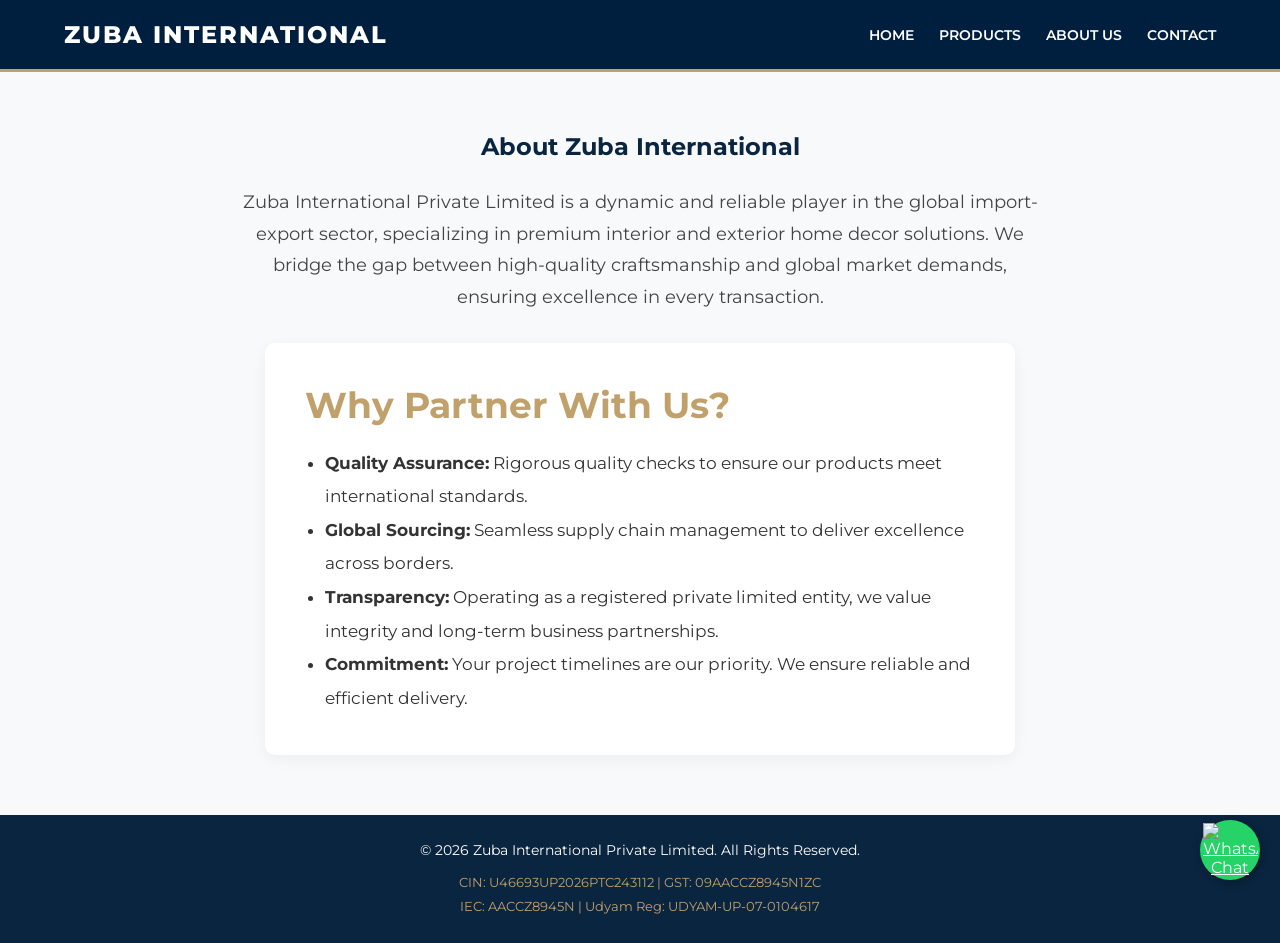
==== about.html @ 00aa8a8a "Create about.html" ====
<!DOCTYPE html>
<html lang="en">
<head>
    <meta charset="UTF-8">
    <meta name="viewport" content="width=device-width, initial-scale=1.0">
    <title>About Us - Zuba International</title>
    <link rel="stylesheet" href="style.css">
    <!-- Premium Google Fonts -->
    <link href="https://fonts.googleapis.com/css2?family=Montserrat:wght@400;600;800&family=Open+Sans:wght@400;600&display=swap" rel="stylesheet">
</head>
<body style="display: flex; flex-direction: column; min-height: 100vh;">

    <!-- Navigation Bar -->
    <header>
        <div class="nav-container">
            <div class="logo">ZUBA INTERNATIONAL</div>
            <nav>
                <ul>
                    <li><a href="index.html">Home</a></li>
                    <li><a href="products.html">Products</a></li>
                    <li><a href="about.html">About Us</a></li>
                    <li><a href="contact.html">Contact</a></li>
                </ul>
            </nav>
        </div>
    </header>

    <!-- Main About Content -->
    <section class="about" style="flex: 1; padding: 60px 20px; background-color: #f8f9fa;">
        <div class="container" style="text-align: center;">
            <h1 style="color: #0a2540; margin-bottom: 25px; font-family: 'Montserrat', sans-serif;">About Zuba International</h1>
            <p style="margin-bottom: 30px; font-size: 1.1em; color: #444; max-width: 800px; margin-left: auto; margin-right: auto;">
                Zuba International Private Limited is a dynamic and reliable player in the global import-export sector, 
                specializing in premium interior and exterior home decor solutions. We bridge the gap between 
                high-quality craftsmanship and global market demands, ensuring excellence in every transaction.
            </p>
            
            <div style="text-align: left; max-width: 750px; margin: 0 auto; background: white; padding: 40px; border-radius: 10px; box-shadow: 0 4px 15px rgba(0,0,0,0.05);">
                <h2 style="color: #c0a16b; margin-bottom: 20px; font-family: 'Montserrat', sans-serif;">Why Partner With Us?</h2>
                <ul style="line-height: 2; color: #333; font-size: 1.05em; padding-left: 20px;">
                    <li><strong>Quality Assurance:</strong> Rigorous quality checks to ensure our products meet international standards.</li>
                    <li><strong>Global Sourcing:</strong> Seamless supply chain management to deliver excellence across borders.</li>
                    <li><strong>Transparency:</strong> Operating as a registered private limited entity, we value integrity and long-term business partnerships.</li>
                    <li><strong>Commitment:</strong> Your project timelines are our priority. We ensure reliable and efficient delivery.</li>
                </ul>
            </div>
        </div>
    </section>

    <!-- Footer -->
    <footer style="background: #0a2540; color: white; text-align: center; padding: 25px 20px;">
        <p>&copy; 2026 Zuba International Private Limited. All Rights Reserved.</p>
        <p style="margin-top: 10px; font-size: 13px; color: #c0a16b; line-height: 1.8;">
            CIN: U46693UP2026PTC243112 | GST: 09AACCZ8945N1ZC<br>
            IEC: AACCZ8945N | Udyam Reg: UDYAM-UP-07-0104617
        </p>
    </footer>

    <!-- Floating WhatsApp Button -->
    <a href="https://wa.me/919278246138" class="whatsapp-float" target="_blank" style="position: fixed; bottom: 20px; right: 20px; z-index: 1000;">
        <img src="https://upload.wikimedia.org/wikipedia/commons/6/6b/WhatsApp.svg" alt="WhatsApp Chat" style="width: 55px; height: 55px;">
    </a>

</body>
</html>
---- style.css ----
/* Reset & Fonts */
* {
    margin: 0;
    padding: 0;
    box-sizing: border-box;
    font-family: 'Montserrat', sans-serif;
}

body {
    background-color: #f8f9fa;
    color: #333;
    overflow-x: hidden;
}

/* Premium Header */
header {
    background: #001f3f; /* Deep Navy Blue */
    color: #fff;
    padding: 20px 0;
    position: sticky;
    top: 0;
    z-index: 100;
    border-bottom: 3px solid #c0a16b; /* Gold Accent */
}

.nav-container {
    width: 90%;
    max-width: 1200px;
    margin: auto;
    display: flex;
    justify-content: space-between;
    align-items: center;
    flex-wrap: wrap;
}

.logo {
    font-size: 24px;
    font-weight: 800;
    letter-spacing: 2px;
    color: #fff;
}

nav ul {
    list-style: none;
    display: flex;
    gap: 25px;
}

nav ul li a {
    color: #fff;
    text-decoration: none;
    font-size: 14px;
    font-weight: 600;
    text-transform: uppercase;
    transition: color 0.3s ease;
}

nav ul li a:hover {
    color: #c0a16b;
}

/* Hero Section with Video */
.hero {
    position: relative;
    height: 80vh;
    min-height: 500px;
    display: flex;
    align-items: center;
    justify-content: center;
    text-align: center;
    color: #fff;
    overflow: hidden;
}

.back-video {
    position: absolute;
    top: 50%;
    left: 50%;
    transform: translate(-50%, -50%);
    min-width: 100%;
    min-height: 100%;
    z-index: -1;
    object-fit: cover;
}

.hero::after {
    content: '';
    position: absolute;
    top: 0;
    left: 0;
    width: 100%;
    height: 100%;
    background: rgba(0, 31, 63, 0.65); /* Navy Blue Overlay */
    z-index: 0;
}

.hero-content {
    position: relative;
    z-index: 1;
    width: 90%;
    max-width: 800px;
}

.hero-content h1 {
    font-size: 52px;
    font-weight: 800;
    margin-bottom: 20px;
    text-shadow: 2px 2px 10px rgba(0,0,0,0.6);
}

.hero-content p {
    font-size: 18px;
    margin-bottom: 35px;
    line-height: 1.6;
}

.btn {
    display: inline-block;
    background: #c0a16b;
    color: #001f3f;
    padding: 15px 35px;
    text-decoration: none;
    font-weight: 800;
    font-size: 16px;
    border-radius: 5px;
    transition: background 0.3s ease, transform 0.2s ease;
}

.btn:hover {
    background: #a38757;
    transform: translateY(-3px);
}

/* About Section */
.about {
    padding: 80px 0;
    text-align: center;
    background: #fff;
}

.container {
    width: 90%;
    max-width: 900px;
    margin: auto;
}

.about h2 {
    font-size: 36px;
    color: #001f3f;
    margin-bottom: 20px;
}

.about p {
    font-size: 18px;
    color: #555;
    line-height: 1.8;
}

/* Footer */
footer {
    background-color: #001f3f;
    color: #fff;
    text-align: center;
    padding: 25px 0;
    font-size: 14px;
    line-height: 1.5;
}

/* Floating WhatsApp Button */
.whatsapp-float {
    position: fixed;
    width: 60px;
    height: 60px;
    bottom: 40px;
    right: 40px;
    background-color: #25d366;
    color: #FFF;
    border-radius: 50px;
    text-align: center;
    box-shadow: 2px 2px 10px rgba(0,0,0,0.3);
    z-index: 1000;
    display: flex;
    align-items: center;
    justify-content: center;
    transition: transform 0.3s ease;
}

.whatsapp-float:hover {
    transform: scale(1.1);
}

.whatsapp-icon {
    width: 35px;
    height: 35px;
}

/* =========================================
   📱 MOBILE RESPONSIVENESS
   ========================================= */
@media (max-width: 768px) {
    .nav-container {
        flex-direction: column;
        text-align: center;
    }

    .logo {
        margin-bottom: 15px;
        font-size: 22px;
    }

    nav ul {
        flex-wrap: wrap;
        justify-content: center;
        gap: 15px;
    }

    .hero {
        height: 65vh;
    }

    .hero-content h1 {
        font-size: 32px;
    }

    .hero-content p {
        font-size: 15px;
    }
    
    .about {
        padding: 60px 0;
    }
    
    .about h2 {
        font-size: 28px;
    }

    .whatsapp-float {
        width: 50px;
        height: 50px;
        bottom: 20px;
        right: 20px;
    }

    .whatsapp-icon {
        width: 30px;
        height: 30px;
    }
}
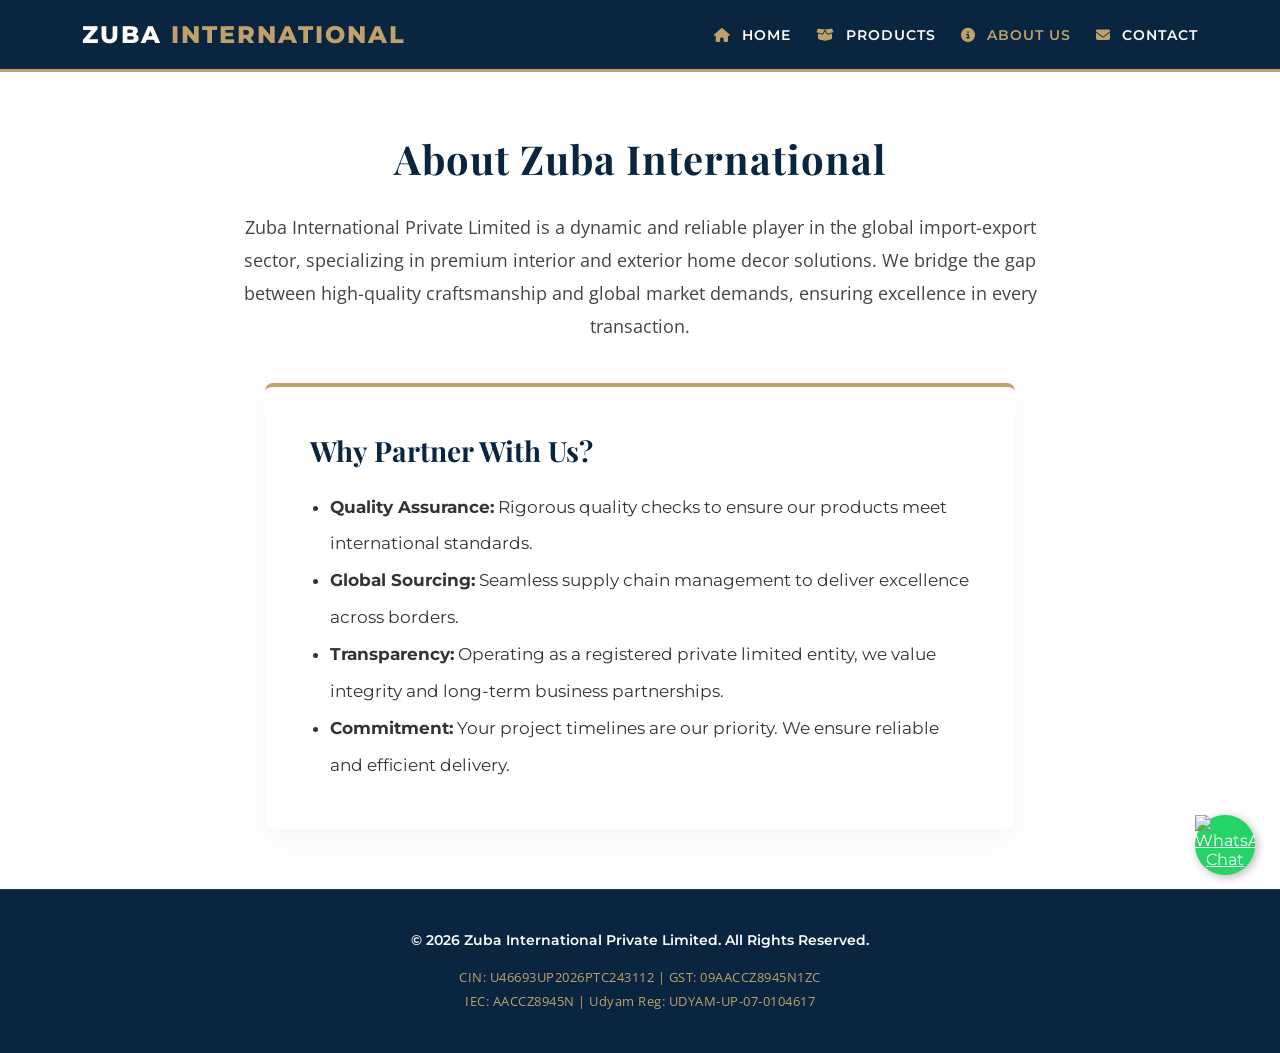
==== commit 32af62ed: "Update about.html" ====
--- a/about.html
+++ b/about.html
@@ -6,38 +6,42 @@
     <title>About Us - Zuba International</title>
     <link rel="stylesheet" href="style.css">
     <!-- Premium Google Fonts -->
-    <link href="https://fonts.googleapis.com/css2?family=Montserrat:wght@400;600;800&family=Open+Sans:wght@400;600&display=swap" rel="stylesheet">
+    <link href="https://fonts.googleapis.com/css2?family=Montserrat:wght@400;600;800&family=Open+Sans:wght@400;600&family=Playfair+Display:wght@500;600;700&display=swap" rel="stylesheet">
+    <!-- FontAwesome Icons CDN -->
+    <link rel="stylesheet" href="https://cdnjs.cloudflare.com/ajax/libs/font-awesome/6.4.0/css/all.min.css">
 </head>
-<body style="display: flex; flex-direction: column; min-height: 100vh;">
+<body style="display: flex; flex-direction: column; min-height: 100vh; margin: 0; background: linear-gradient(135deg, #fdfbf7 0%, #f4f0ea 100%);">
 
-    <!-- Navigation Bar -->
-    <header>
-        <div class="nav-container">
-            <div class="logo">ZUBA INTERNATIONAL</div>
+    <!-- Navigation Bar With Icons -->
+    <header style="background: #0a2540; padding: 20px; color: white; border-bottom: 3px solid #c0a16b;">
+        <div class="nav-container" style="max-width: 1200px; margin: 0 auto; display: flex; justify-content: space-between; align-items: center; flex-wrap: wrap; gap: 15px;">
+            <div class="logo" style="font-family: 'Montserrat', sans-serif; font-weight: 800; font-size: 24px; letter-spacing: 2px;">
+                ZUBA <span style="color: #c0a16b;">INTERNATIONAL</span>
+            </div>
             <nav>
-                <ul>
-                    <li><a href="index.html">Home</a></li>
-                    <li><a href="products.html">Products</a></li>
-                    <li><a href="about.html">About Us</a></li>
-                    <li><a href="contact.html">Contact</a></li>
+                <ul style="list-style: none; display: flex; gap: 25px; margin: 0; padding: 0; align-items: center;">
+                    <li><a href="index.html" style="color: white; text-decoration: none; font-weight: 600; font-family: 'Montserrat', sans-serif; font-size: 14px; letter-spacing: 1px; transition: color 0.3s;"><i class="fa-solid fa-house" style="margin-right: 6px; color: #c0a16b;"></i> Home</a></li>
+                    <li><a href="products.html" style="color: white; text-decoration: none; font-weight: 600; font-family: 'Montserrat', sans-serif; font-size: 14px; letter-spacing: 1px; transition: color 0.3s;"><i class="fa-solid fa-box-open" style="margin-right: 6px; color: #c0a16b;"></i> Products</a></li>
+                    <li><a href="about.html" style="color: #c0a16b; text-decoration: none; font-weight: 600; font-family: 'Montserrat', sans-serif; font-size: 14px; letter-spacing: 1px;"><i class="fa-solid fa-circle-info" style="margin-right: 6px;"></i> About Us</a></li>
+                    <li><a href="contact.html" style="color: white; text-decoration: none; font-weight: 600; font-family: 'Montserrat', sans-serif; font-size: 14px; letter-spacing: 1px; transition: color 0.3s;"><i class="fa-solid fa-envelope" style="margin-right: 6px; color: #c0a16b;"></i> Contact</a></li>
                 </ul>
             </nav>
         </div>
     </header>
 
     <!-- Main About Content -->
-    <section class="about" style="flex: 1; padding: 60px 20px; background-color: #f8f9fa;">
-        <div class="container" style="text-align: center;">
-            <h1 style="color: #0a2540; margin-bottom: 25px; font-family: 'Montserrat', sans-serif;">About Zuba International</h1>
-            <p style="margin-bottom: 30px; font-size: 1.1em; color: #444; max-width: 800px; margin-left: auto; margin-right: auto;">
+    <section class="about" style="flex: 1; padding: 60px 20px;">
+        <div class="container" style="text-align: center; max-width: 900px; margin: 0 auto;">
+            <h1 style="color: #0a2540; margin-bottom: 25px; font-family: 'Playfair Display', serif; font-size: 40px; letter-spacing: 1px;">About Zuba International</h1>
+            <p style="margin-bottom: 40px; font-size: 1.15em; color: #444; max-width: 800px; margin-left: auto; margin-right: auto; line-height: 1.8; font-family: 'Open Sans', sans-serif;">
                 Zuba International Private Limited is a dynamic and reliable player in the global import-export sector, 
                 specializing in premium interior and exterior home decor solutions. We bridge the gap between 
                 high-quality craftsmanship and global market demands, ensuring excellence in every transaction.
             </p>
             
-            <div style="text-align: left; max-width: 750px; margin: 0 auto; background: white; padding: 40px; border-radius: 10px; box-shadow: 0 4px 15px rgba(0,0,0,0.05);">
-                <h2 style="color: #c0a16b; margin-bottom: 20px; font-family: 'Montserrat', sans-serif;">Why Partner With Us?</h2>
-                <ul style="line-height: 2; color: #333; font-size: 1.05em; padding-left: 20px;">
+            <div style="text-align: left; max-width: 750px; margin: 0 auto; background: white; padding: 45px; border-radius: 8px; border-top: 4px solid #c0a16b; box-shadow: 0 12px 35px rgba(26,26,26,0.04);">
+                <h2 style="color: #0a2540; margin-bottom: 20px; font-family: 'Playfair Display', serif; font-size: 28px;">Why Partner With Us?</h2>
+                <ul style="line-height: 2.2; color: #333; font-size: 1.05em; padding-left: 20px; font-family: 'Open Sans', sans-serif;">
                     <li><strong>Quality Assurance:</strong> Rigorous quality checks to ensure our products meet international standards.</li>
                     <li><strong>Global Sourcing:</strong> Seamless supply chain management to deliver excellence across borders.</li>
                     <li><strong>Transparency:</strong> Operating as a registered private limited entity, we value integrity and long-term business partnerships.</li>
@@ -48,17 +52,17 @@
     </section>
 
     <!-- Footer -->
-    <footer style="background: #0a2540; color: white; text-align: center; padding: 25px 20px;">
-        <p>&copy; 2026 Zuba International Private Limited. All Rights Reserved.</p>
-        <p style="margin-top: 10px; font-size: 13px; color: #c0a16b; line-height: 1.8;">
+    <footer style="background: #0a2540; color: white; text-align: center; padding: 40px 20px; border-top: 1px solid rgba(255,255,255,0.1);">
+        <p style="font-family: 'Montserrat', sans-serif; font-weight: 600; margin-bottom: 15px;">&copy; 2026 Zuba International Private Limited. All Rights Reserved.</p>
+        <p style="font-size: 13px; color: #c0a16b; line-height: 1.8; font-family: 'Open Sans', sans-serif; letter-spacing: 0.5px;">
             CIN: U46693UP2026PTC243112 | GST: 09AACCZ8945N1ZC<br>
             IEC: AACCZ8945N | Udyam Reg: UDYAM-UP-07-0104617
         </p>
     </footer>
 
     <!-- Floating WhatsApp Button -->
-    <a href="https://wa.me/919278246138" class="whatsapp-float" target="_blank" style="position: fixed; bottom: 20px; right: 20px; z-index: 1000;">
-        <img src="https://upload.wikimedia.org/wikipedia/commons/6/6b/WhatsApp.svg" alt="WhatsApp Chat" style="width: 55px; height: 55px;">
+    <a href="https://wa.me/919278246138" class="whatsapp-float" target="_blank" style="position: fixed; bottom: 25px; right: 25px; z-index: 1000; transition: transform 0.3s;">
+        <img src="https://upload.wikimedia.org/wikipedia/commons/6/6b/WhatsApp.svg" alt="WhatsApp Chat" style="width: 60px; height: 60px;">
     </a>
 
 </body>
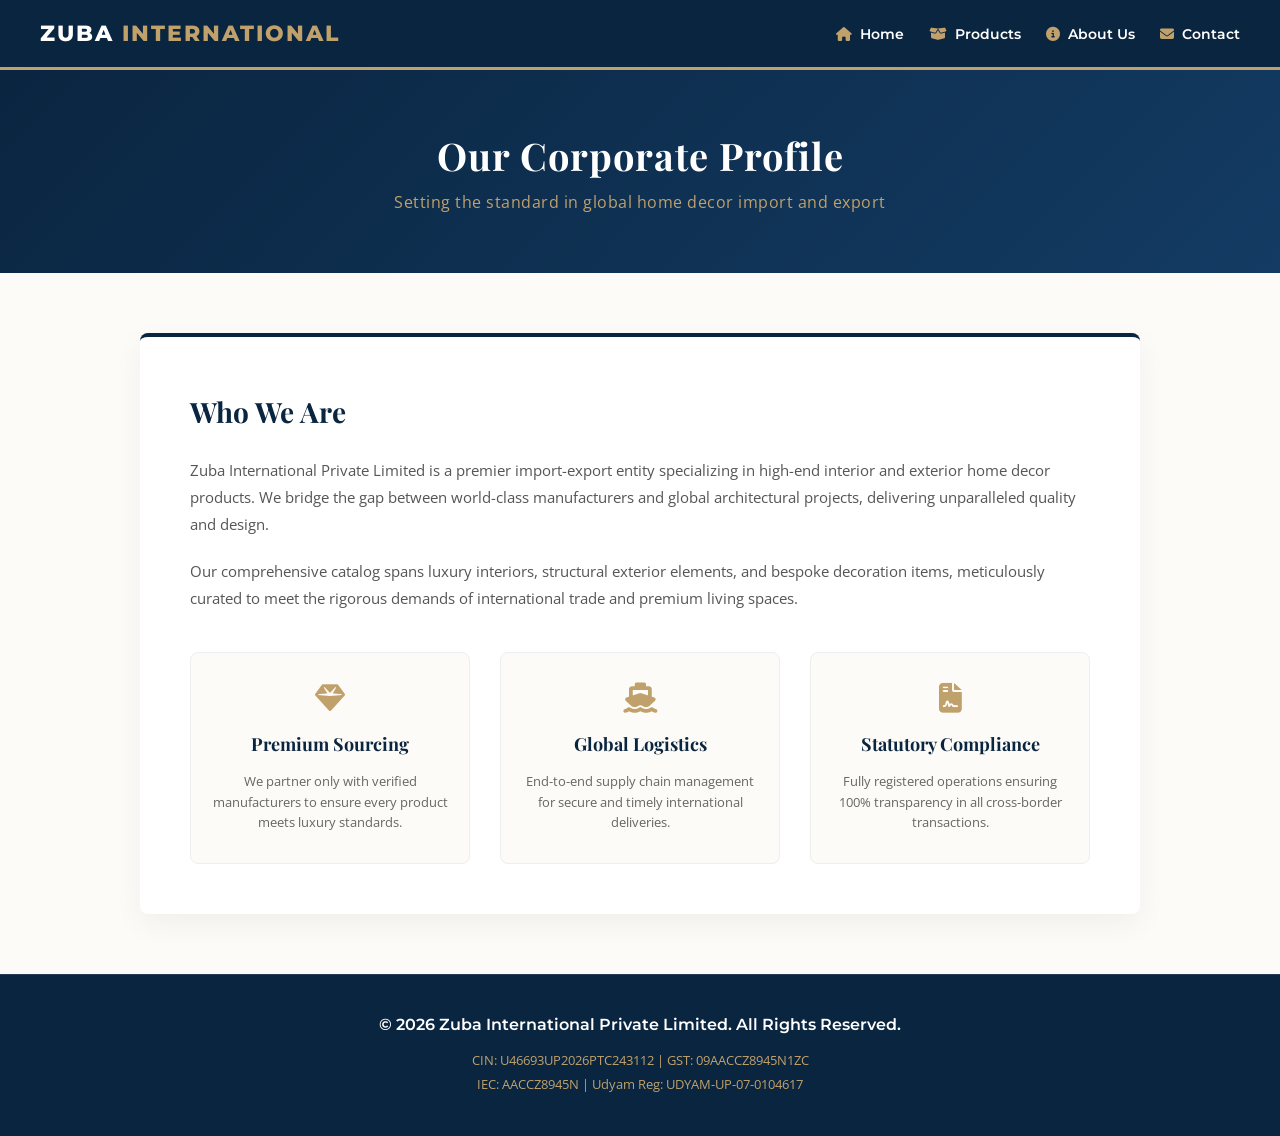
==== commit 93da7e9c: "Update about.html" ====
--- a/about.html
+++ b/about.html
@@ -4,66 +4,120 @@
     <meta charset="UTF-8">
     <meta name="viewport" content="width=device-width, initial-scale=1.0">
     <title>About Us - Zuba International</title>
-    <link rel="stylesheet" href="style.css">
-    <!-- Premium Google Fonts -->
-    <link href="https://fonts.googleapis.com/css2?family=Montserrat:wght@400;600;800&family=Open+Sans:wght@400;600&family=Playfair+Display:wght@500;600;700&display=swap" rel="stylesheet">
-    <!-- FontAwesome Icons CDN -->
+    <!-- Google Fonts -->
+    <link href="https://fonts.googleapis.com/css2?family=Montserrat:wght@400;600;800&family=Open+Sans:wght@400;600&family=Playfair+Display:ital,wght@0,600;1,600&display=swap" rel="stylesheet">
+    <!-- FontAwesome -->
     <link rel="stylesheet" href="https://cdnjs.cloudflare.com/ajax/libs/font-awesome/6.4.0/css/all.min.css">
+    <style>
+        body { margin: 0; font-family: 'Montserrat', sans-serif; background: #fdfbf7; color: #2c2c2c; }
+        
+        /* Navbar */
+        header { background: #0a2540; padding: 20px 25px; color: white; border-bottom: 3px solid #c0a16b; position: relative; z-index: 1000; }
+        .nav-container { max-width: 1200px; margin: 0 auto; display: flex; justify-content: space-between; align-items: center; }
+        .logo { font-weight: 800; font-size: 22px; letter-spacing: 2px; color: white; text-decoration: none; }
+        .logo span { color: #c0a16b; }
+        #menu-btn { cursor: pointer; font-size: 24px; color: #c0a16b; display: none; }
+        .nav-menu { display: flex; gap: 25px; list-style: none; margin: 0; padding: 0; }
+        .nav-menu a { color: white; text-decoration: none; font-weight: 600; font-size: 14px; display: flex; align-items: center; gap: 8px; transition: color 0.3s; }
+        .nav-menu a:hover { color: #c0a16b; }
+        .nav-menu a i { color: #c0a16b; }
+        
+        @media (max-width: 768px) {
+            #menu-btn { display: block; }
+            .nav-menu { display: none; position: absolute; top: 100%; left: 0; width: 100%; background: #0a2540; flex-direction: column; padding: 20px 0; border-bottom: 3px solid #c0a16b; z-index: 1000; box-shadow: 0 10px 20px rgba(0,0,0,0.3); }
+            .nav-menu.active { display: flex; }
+            .nav-menu a { padding: 15px 25px; border-bottom: 1px solid rgba(255,255,255,0.1); }
+        }
+
+        /* Page Header */
+        .page-header { background: linear-gradient(135deg, #0a2540 0%, #133b63 100%); padding: 60px 20px; text-align: center; color: white; }
+        .page-header h1 { font-family: 'Playfair Display', serif; font-size: 38px; margin: 0 0 10px 0; letter-spacing: 1px; }
+        .page-header p { color: #c0a16b; font-size: 16px; margin: 0; font-family: 'Open Sans', sans-serif; letter-spacing: 0.5px; }
+
+        /* About Content */
+        .about-container { max-width: 1000px; margin: 60px auto; padding: 0 20px; line-height: 1.8; }
+        .about-section { background: white; padding: 50px; border-radius: 8px; box-shadow: 0 10px 30px rgba(0,0,0,0.05); margin-bottom: 40px; border-top: 4px solid #0a2540; }
+        .about-section h2 { font-family: 'Playfair Display', serif; color: #0a2540; font-size: 28px; margin-top: 0; margin-bottom: 20px; }
+        .about-section p { color: #555; font-size: 15px; font-family: 'Open Sans', sans-serif; margin-bottom: 20px; }
+        .about-section p:last-child { margin-bottom: 0; }
+        
+        /* Core Values Grid */
+        .values-grid { display: grid; grid-template-columns: repeat(auto-fit, minmax(250px, 1fr)); gap: 30px; margin-top: 40px; }
+        .value-card { text-align: center; padding: 30px 20px; background: #fdfbf7; border-radius: 8px; border: 1px solid #eee; transition: transform 0.3s; }
+        .value-card:hover { transform: translateY(-5px); border-color: #c0a16b; }
+        .value-card i { font-size: 30px; color: #c0a16b; margin-bottom: 15px; }
+        .value-card h4 { font-family: 'Playfair Display', serif; color: #0a2540; font-size: 18px; margin: 0 0 10px 0; }
+        .value-card p { font-size: 13px; color: #666; margin: 0; line-height: 1.6; }
+
+        /* Footer */
+        footer { background: #0a2540; color: white; text-align: center; padding: 40px 20px; border-top: 1px solid rgba(255,255,255,0.1); }
+        footer p { font-family: 'Montserrat', sans-serif; font-weight: 600; margin: 0 0 15px 0; }
+        footer p.footer-details { font-size: 13px; color: #c0a16b; line-height: 1.8; font-family: 'Open Sans', sans-serif; font-weight: 400; margin: 0; }
+    </style>
 </head>
-<body style="display: flex; flex-direction: column; min-height: 100vh; margin: 0; background: linear-gradient(135deg, #fdfbf7 0%, #f4f0ea 100%);">
+<body>
 
-    <!-- Navigation Bar With Icons -->
-    <header style="background: #0a2540; padding: 20px; color: white; border-bottom: 3px solid #c0a16b;">
-        <div class="nav-container" style="max-width: 1200px; margin: 0 auto; display: flex; justify-content: space-between; align-items: center; flex-wrap: wrap; gap: 15px;">
-            <div class="logo" style="font-family: 'Montserrat', sans-serif; font-weight: 800; font-size: 24px; letter-spacing: 2px;">
-                ZUBA <span style="color: #c0a16b;">INTERNATIONAL</span>
-            </div>
-            <nav>
-                <ul style="list-style: none; display: flex; gap: 25px; margin: 0; padding: 0; align-items: center;">
-                    <li><a href="index.html" style="color: white; text-decoration: none; font-weight: 600; font-family: 'Montserrat', sans-serif; font-size: 14px; letter-spacing: 1px; transition: color 0.3s;"><i class="fa-solid fa-house" style="margin-right: 6px; color: #c0a16b;"></i> Home</a></li>
-                    <li><a href="products.html" style="color: white; text-decoration: none; font-weight: 600; font-family: 'Montserrat', sans-serif; font-size: 14px; letter-spacing: 1px; transition: color 0.3s;"><i class="fa-solid fa-box-open" style="margin-right: 6px; color: #c0a16b;"></i> Products</a></li>
-                    <li><a href="about.html" style="color: #c0a16b; text-decoration: none; font-weight: 600; font-family: 'Montserrat', sans-serif; font-size: 14px; letter-spacing: 1px;"><i class="fa-solid fa-circle-info" style="margin-right: 6px;"></i> About Us</a></li>
-                    <li><a href="contact.html" style="color: white; text-decoration: none; font-weight: 600; font-family: 'Montserrat', sans-serif; font-size: 14px; letter-spacing: 1px; transition: color 0.3s;"><i class="fa-solid fa-envelope" style="margin-right: 6px; color: #c0a16b;"></i> Contact</a></li>
-                </ul>
+    <!-- Navigation -->
+    <header>
+        <div class="nav-container">
+            <a href="index.html" class="logo">ZUBA <span>INTERNATIONAL</span></a>
+            <div id="menu-btn"><i class="fa-solid fa-bars"></i></div>
+            <nav class="nav-menu" id="navbar">
+                <a href="index.html"><i class="fa-solid fa-house"></i> Home</a>
+                <a href="products.html"><i class="fa-solid fa-box-open"></i> Products</a>
+                <a href="about.html"><i class="fa-solid fa-circle-info"></i> About Us</a>
+                <a href="contact.html"><i class="fa-solid fa-envelope"></i> Contact</a>
             </nav>
         </div>
     </header>
 
-    <!-- Main About Content -->
-    <section class="about" style="flex: 1; padding: 60px 20px;">
-        <div class="container" style="text-align: center; max-width: 900px; margin: 0 auto;">
-            <h1 style="color: #0a2540; margin-bottom: 25px; font-family: 'Playfair Display', serif; font-size: 40px; letter-spacing: 1px;">About Zuba International</h1>
-            <p style="margin-bottom: 40px; font-size: 1.15em; color: #444; max-width: 800px; margin-left: auto; margin-right: auto; line-height: 1.8; font-family: 'Open Sans', sans-serif;">
-                Zuba International Private Limited is a dynamic and reliable player in the global import-export sector, 
-                specializing in premium interior and exterior home decor solutions. We bridge the gap between 
-                high-quality craftsmanship and global market demands, ensuring excellence in every transaction.
-            </p>
+    <!-- Page Header -->
+    <div class="page-header">
+        <h1>Our Corporate Profile</h1>
+        <p>Setting the standard in global home decor import and export</p>
+    </div>
+
+    <!-- About Content -->
+    <div class="about-container">
+        <div class="about-section">
+            <h2>Who We Are</h2>
+            <p>Zuba International Private Limited is a premier import-export entity specializing in high-end interior and exterior home decor products. We bridge the gap between world-class manufacturers and global architectural projects, delivering unparalleled quality and design.</p>
+            <p>Our comprehensive catalog spans luxury interiors, structural exterior elements, and bespoke decoration items, meticulously curated to meet the rigorous demands of international trade and premium living spaces.</p>
             
-            <div style="text-align: left; max-width: 750px; margin: 0 auto; background: white; padding: 45px; border-radius: 8px; border-top: 4px solid #c0a16b; box-shadow: 0 12px 35px rgba(26,26,26,0.04);">
-                <h2 style="color: #0a2540; margin-bottom: 20px; font-family: 'Playfair Display', serif; font-size: 28px;">Why Partner With Us?</h2>
-                <ul style="line-height: 2.2; color: #333; font-size: 1.05em; padding-left: 20px; font-family: 'Open Sans', sans-serif;">
-                    <li><strong>Quality Assurance:</strong> Rigorous quality checks to ensure our products meet international standards.</li>
-                    <li><strong>Global Sourcing:</strong> Seamless supply chain management to deliver excellence across borders.</li>
-                    <li><strong>Transparency:</strong> Operating as a registered private limited entity, we value integrity and long-term business partnerships.</li>
-                    <li><strong>Commitment:</strong> Your project timelines are our priority. We ensure reliable and efficient delivery.</li>
-                </ul>
+            <div class="values-grid">
+                <div class="value-card">
+                    <i class="fa-solid fa-gem"></i>
+                    <h4>Premium Sourcing</h4>
+                    <p>We partner only with verified manufacturers to ensure every product meets luxury standards.</p>
+                </div>
+                <div class="value-card">
+                    <i class="fa-solid fa-ship"></i>
+                    <h4>Global Logistics</h4>
+                    <p>End-to-end supply chain management for secure and timely international deliveries.</p>
+                </div>
+                <div class="value-card">
+                    <i class="fa-solid fa-file-contract"></i>
+                    <h4>Statutory Compliance</h4>
+                    <p>Fully registered operations ensuring 100% transparency in all cross-border transactions.</p>
+                </div>
             </div>
         </div>
-    </section>
+    </div>
 
     <!-- Footer -->
-    <footer style="background: #0a2540; color: white; text-align: center; padding: 40px 20px; border-top: 1px solid rgba(255,255,255,0.1);">
-        <p style="font-family: 'Montserrat', sans-serif; font-weight: 600; margin-bottom: 15px;">&copy; 2026 Zuba International Private Limited. All Rights Reserved.</p>
-        <p style="font-size: 13px; color: #c0a16b; line-height: 1.8; font-family: 'Open Sans', sans-serif; letter-spacing: 0.5px;">
+    <footer>
+        <p>&copy; 2026 Zuba International Private Limited. All Rights Reserved.</p>
+        <p class="footer-details">
             CIN: U46693UP2026PTC243112 | GST: 09AACCZ8945N1ZC<br>
             IEC: AACCZ8945N | Udyam Reg: UDYAM-UP-07-0104617
         </p>
     </footer>
 
-    <!-- Floating WhatsApp Button -->
-    <a href="https://wa.me/919278246138" class="whatsapp-float" target="_blank" style="position: fixed; bottom: 25px; right: 25px; z-index: 1000; transition: transform 0.3s;">
-        <img src="https://upload.wikimedia.org/wikipedia/commons/6/6b/WhatsApp.svg" alt="WhatsApp Chat" style="width: 60px; height: 60px;">
-    </a>
-
+    <!-- Script for Toggle Menu -->
+    <script>
+        document.getElementById('menu-btn').addEventListener('click', () => {
+            document.getElementById('navbar').classList.toggle('active');
+        });
+    </script>
 </body>
 </html>
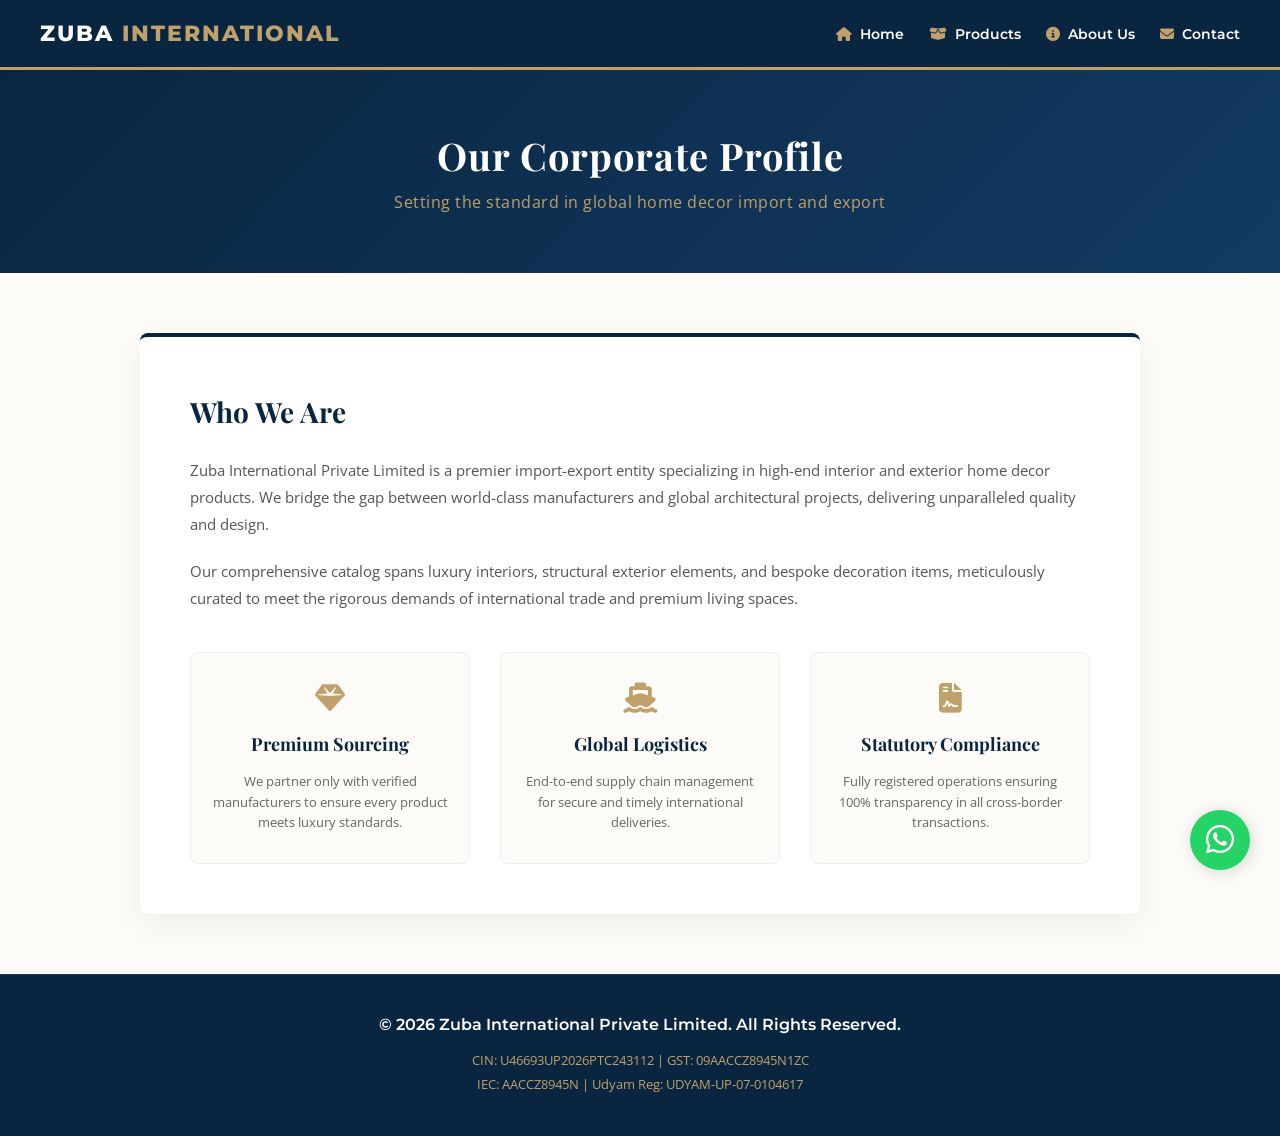
==== commit 0eab21ca: "Update about.html" ====
--- a/about.html
+++ b/about.html
@@ -39,7 +39,6 @@
         .about-section { background: white; padding: 50px; border-radius: 8px; box-shadow: 0 10px 30px rgba(0,0,0,0.05); margin-bottom: 40px; border-top: 4px solid #0a2540; }
         .about-section h2 { font-family: 'Playfair Display', serif; color: #0a2540; font-size: 28px; margin-top: 0; margin-bottom: 20px; }
         .about-section p { color: #555; font-size: 15px; font-family: 'Open Sans', sans-serif; margin-bottom: 20px; }
-        .about-section p:last-child { margin-bottom: 0; }
         
         /* Core Values Grid */
         .values-grid { display: grid; grid-template-columns: repeat(auto-fit, minmax(250px, 1fr)); gap: 30px; margin-top: 40px; }
@@ -53,11 +52,33 @@
         footer { background: #0a2540; color: white; text-align: center; padding: 40px 20px; border-top: 1px solid rgba(255,255,255,0.1); }
         footer p { font-family: 'Montserrat', sans-serif; font-weight: 600; margin: 0 0 15px 0; }
         footer p.footer-details { font-size: 13px; color: #c0a16b; line-height: 1.8; font-family: 'Open Sans', sans-serif; font-weight: 400; margin: 0; }
+
+        /* Floating WhatsApp Button CSS */
+        .whatsapp-float {
+            position: fixed;
+            bottom: 30px;
+            right: 30px;
+            background-color: #25d366;
+            color: white;
+            border-radius: 50px;
+            text-align: center;
+            font-size: 32px;
+            width: 60px;
+            height: 60px;
+            line-height: 60px;
+            box-shadow: 2px 2px 15px rgba(0,0,0,0.15);
+            z-index: 1000;
+            transition: transform 0.3s ease;
+            text-decoration: none;
+        }
+        .whatsapp-float:hover {
+            transform: scale(1.1);
+            color: white;
+        }
     </style>
 </head>
 <body>
 
-    <!-- Navigation -->
     <header>
         <div class="nav-container">
             <a href="index.html" class="logo">ZUBA <span>INTERNATIONAL</span></a>
@@ -71,13 +92,11 @@
         </div>
     </header>
 
-    <!-- Page Header -->
     <div class="page-header">
         <h1>Our Corporate Profile</h1>
         <p>Setting the standard in global home decor import and export</p>
     </div>
 
-    <!-- About Content -->
     <div class="about-container">
         <div class="about-section">
             <h2>Who We Are</h2>
@@ -104,7 +123,6 @@
         </div>
     </div>
 
-    <!-- Footer -->
     <footer>
         <p>&copy; 2026 Zuba International Private Limited. All Rights Reserved.</p>
         <p class="footer-details">
@@ -113,7 +131,11 @@
         </p>
     </footer>
 
-    <!-- Script for Toggle Menu -->
+    <!-- Floating WhatsApp Button -->
+    <a href="https://wa.me/919278246138" class="whatsapp-float" target="_blank" rel="noopener noreferrer">
+        <i class="fa-brands fa-whatsapp"></i>
+    </a>
+
     <script>
         document.getElementById('menu-btn').addEventListener('click', () => {
             document.getElementById('navbar').classList.toggle('active');
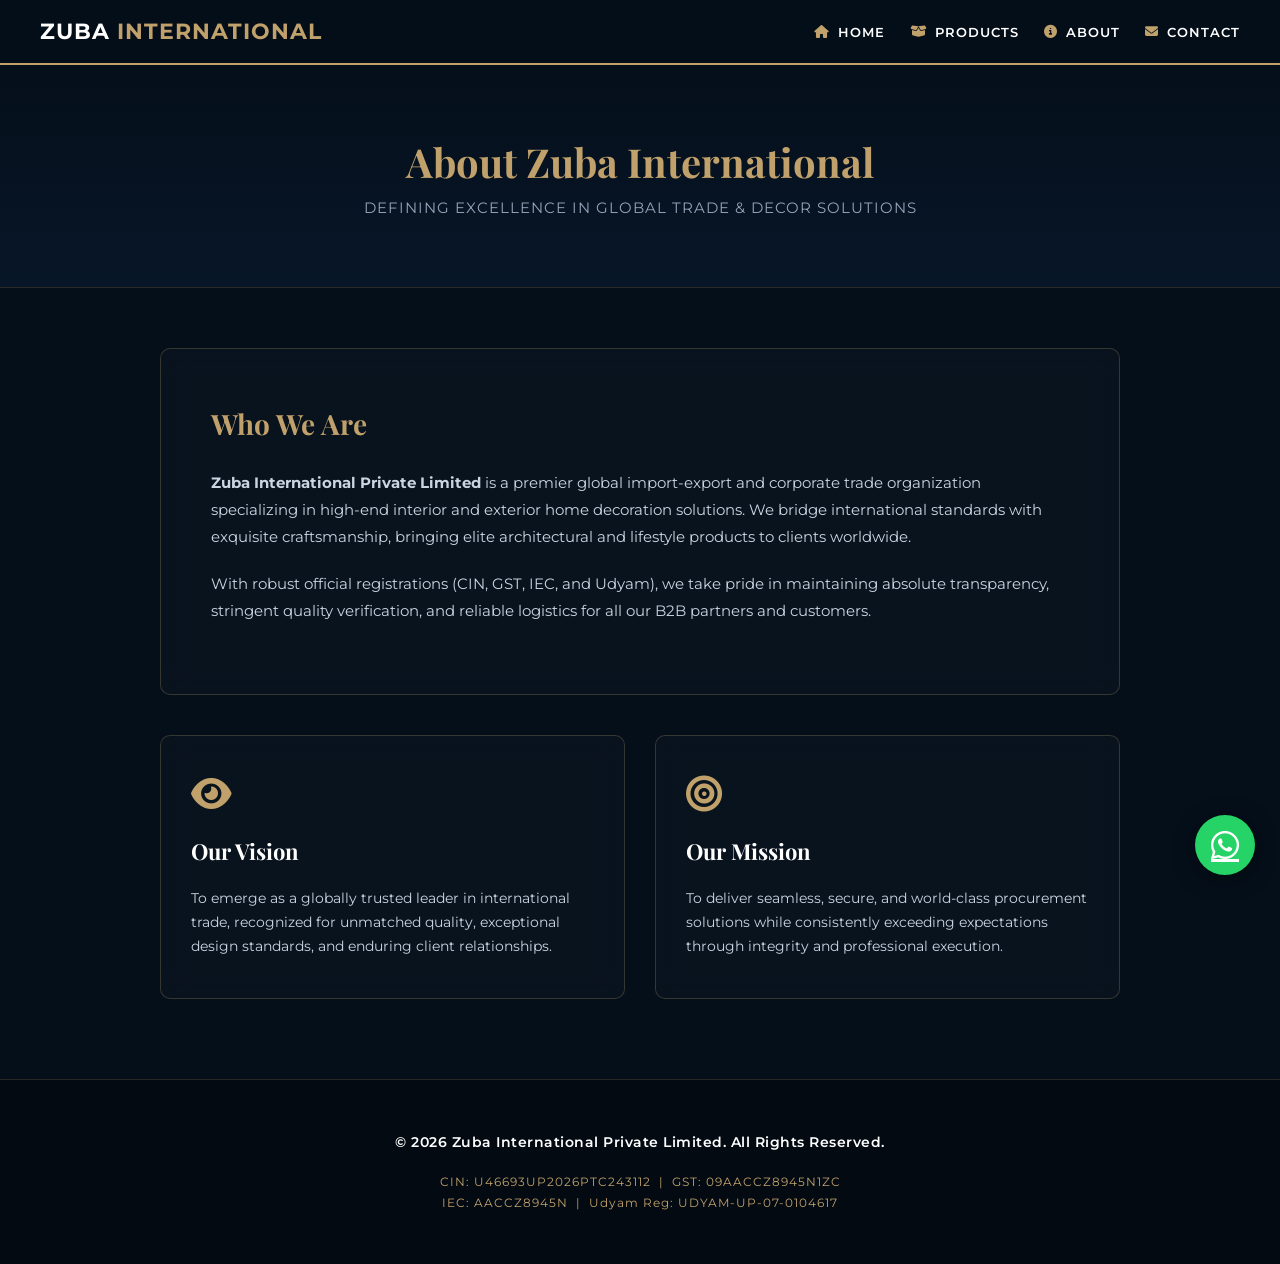
==== commit 46ecc8a1: "Update about.html" ====
--- a/about.html
+++ b/about.html
@@ -3,143 +3,127 @@
 <head>
     <meta charset="UTF-8">
     <meta name="viewport" content="width=device-width, initial-scale=1.0">
-    <title>About Us - Zuba International</title>
-    <!-- Google Fonts -->
-    <link href="https://fonts.googleapis.com/css2?family=Montserrat:wght@400;600;800&family=Open+Sans:wght@400;600&family=Playfair+Display:ital,wght@0,600;1,600&display=swap" rel="stylesheet">
-    <!-- FontAwesome -->
+    <title>Zuba International | About Us</title>
+    <link href="https://fonts.googleapis.com/css2?family=Montserrat:wght@400;500;600;700&family=Playfair+Display:wght@600;700&display=swap" rel="stylesheet">
     <link rel="stylesheet" href="https://cdnjs.cloudflare.com/ajax/libs/font-awesome/6.4.0/css/all.min.css">
     <style>
-        body { margin: 0; font-family: 'Montserrat', sans-serif; background: #fdfbf7; color: #2c2c2c; }
+        * { box-sizing: border-box; margin: 0; padding: 0; }
+        body, html { width: 100%; font-family: 'Montserrat', sans-serif; background: #050f1a; color: #ffffff; overflow-x: hidden; }
         
-        /* Navbar */
-        header { background: #0a2540; padding: 20px 25px; color: white; border-bottom: 3px solid #c0a16b; position: relative; z-index: 1000; }
+        /* Luxury Header */
+        header { background: rgba(5, 15, 26, 0.92); padding: 18px 30px; border-bottom: 2px solid #c0a16b; position: sticky; top: 0; z-index: 1000; backdrop-filter: blur(10px); }
         .nav-container { max-width: 1200px; margin: 0 auto; display: flex; justify-content: space-between; align-items: center; }
-        .logo { font-weight: 800; font-size: 22px; letter-spacing: 2px; color: white; text-decoration: none; }
+        .logo { font-weight: 700; font-size: 22px; color: white; text-decoration: none; letter-spacing: 1px; }
         .logo span { color: #c0a16b; }
-        #menu-btn { cursor: pointer; font-size: 24px; color: #c0a16b; display: none; }
-        .nav-menu { display: flex; gap: 25px; list-style: none; margin: 0; padding: 0; }
-        .nav-menu a { color: white; text-decoration: none; font-weight: 600; font-size: 14px; display: flex; align-items: center; gap: 8px; transition: color 0.3s; }
+        
+        #menu-toggle { display: none; color: #c0a16b; font-size: 24px; cursor: pointer; }
+        .nav-menu { display: flex; gap: 25px; list-style: none; }
+        .nav-menu a { color: #fff; text-decoration: none; font-size: 13px; font-weight: 600; letter-spacing: 1px; display: flex; align-items: center; gap: 8px; transition: 0.3s; }
+        .nav-menu a i { color: #c0a16b; }
         .nav-menu a:hover { color: #c0a16b; }
-        .nav-menu a i { color: #c0a16b; }
-        
+
+        /* Page Banner */
+        .page-banner { padding: 70px 20px; text-align: center; background: linear-gradient(to bottom, #050f1a, #071628); border-bottom: 1px solid rgba(192, 161, 107, 0.2); }
+        .page-banner h1 { font-family: 'Playfair Display', serif; font-size: 40px; color: #c0a16b; margin-bottom: 10px; }
+        .page-banner p { color: #94a3b8; font-size: 15px; letter-spacing: 1px; }
+
+        /* About Content Section */
+        .about-section { max-width: 1000px; margin: 60px auto; padding: 0 20px; line-height: 1.8; }
+        .about-card { background: rgba(255, 255, 255, 0.02); backdrop-filter: blur(12px); border: 1px solid rgba(192, 161, 107, 0.25); padding: 50px; border-radius: 10px; margin-bottom: 40px; }
+        .about-card h2 { font-family: 'Playfair Display', serif; font-size: 28px; color: #c0a16b; margin-bottom: 20px; }
+        .about-card p { font-size: 15px; color: #cbd5e1; margin-bottom: 20px; }
+
+        .vision-mission { display: grid; grid-template-columns: repeat(auto-fit, minmax(300px, 1fr)); gap: 30px; margin-top: 40px; }
+        .vm-box { background: rgba(255, 255, 255, 0.02); backdrop-filter: blur(12px); border: 1px solid rgba(192, 161, 107, 0.25); padding: 40px 30px; border-radius: 10px; }
+        .vm-box i { font-size: 36px; color: #c0a16b; margin-bottom: 20px; display: block; }
+        .vm-box h3 { font-family: 'Playfair Display', serif; font-size: 22px; color: #fff; margin-bottom: 15px; }
+        .vm-box p { font-size: 14px; color: #cbd5e1; line-height: 1.7; }
+
+        /* Professional Footer */
+        footer { background: #030a12; border-top: 1px solid rgba(192, 161, 107, 0.2); padding: 50px 20px; text-align: center; margin-top: 80px; }
+        .footer-content { max-width: 900px; margin: 0 auto; line-height: 1.8; }
+        .copyright { color: #ffffff; font-weight: 600; margin-bottom: 15px; font-size: 14px; letter-spacing: 0.5px; }
+        .company-details { color: #c0a16b; font-size: 12px; letter-spacing: 1px; line-height: 1.8; }
+
+        /* WhatsApp Floating Button */
+        .whatsapp-float { position: fixed; bottom: 25px; right: 25px; background-color: #25d366; color: white; border-radius: 50%; font-size: 32px; width: 60px; height: 60px; display: flex; justify-content: center; align-items: center; z-index: 2000; box-shadow: 0 4px 20px rgba(0,0,0,0.5); transition: 0.3s; }
+        .whatsapp-float:hover { transform: scale(1.1); }
+
+        /* Mobile Responsive */
         @media (max-width: 768px) {
-            #menu-btn { display: block; }
-            .nav-menu { display: none; position: absolute; top: 100%; left: 0; width: 100%; background: #0a2540; flex-direction: column; padding: 20px 0; border-bottom: 3px solid #c0a16b; z-index: 1000; box-shadow: 0 10px 20px rgba(0,0,0,0.3); }
+            #menu-toggle { display: block; }
+            .nav-menu { display: none; flex-direction: column; position: absolute; top: 65px; left: 0; width: 100%; background: #050f1a; padding: 25px 0; border-bottom: 2px solid #c0a16b; text-align: center; }
             .nav-menu.active { display: flex; }
-            .nav-menu a { padding: 15px 25px; border-bottom: 1px solid rgba(255,255,255,0.1); }
-        }
-
-        /* Page Header */
-        .page-header { background: linear-gradient(135deg, #0a2540 0%, #133b63 100%); padding: 60px 20px; text-align: center; color: white; }
-        .page-header h1 { font-family: 'Playfair Display', serif; font-size: 38px; margin: 0 0 10px 0; letter-spacing: 1px; }
-        .page-header p { color: #c0a16b; font-size: 16px; margin: 0; font-family: 'Open Sans', sans-serif; letter-spacing: 0.5px; }
-
-        /* About Content */
-        .about-container { max-width: 1000px; margin: 60px auto; padding: 0 20px; line-height: 1.8; }
-        .about-section { background: white; padding: 50px; border-radius: 8px; box-shadow: 0 10px 30px rgba(0,0,0,0.05); margin-bottom: 40px; border-top: 4px solid #0a2540; }
-        .about-section h2 { font-family: 'Playfair Display', serif; color: #0a2540; font-size: 28px; margin-top: 0; margin-bottom: 20px; }
-        .about-section p { color: #555; font-size: 15px; font-family: 'Open Sans', sans-serif; margin-bottom: 20px; }
-        
-        /* Core Values Grid */
-        .values-grid { display: grid; grid-template-columns: repeat(auto-fit, minmax(250px, 1fr)); gap: 30px; margin-top: 40px; }
-        .value-card { text-align: center; padding: 30px 20px; background: #fdfbf7; border-radius: 8px; border: 1px solid #eee; transition: transform 0.3s; }
-        .value-card:hover { transform: translateY(-5px); border-color: #c0a16b; }
-        .value-card i { font-size: 30px; color: #c0a16b; margin-bottom: 15px; }
-        .value-card h4 { font-family: 'Playfair Display', serif; color: #0a2540; font-size: 18px; margin: 0 0 10px 0; }
-        .value-card p { font-size: 13px; color: #666; margin: 0; line-height: 1.6; }
-
-        /* Footer */
-        footer { background: #0a2540; color: white; text-align: center; padding: 40px 20px; border-top: 1px solid rgba(255,255,255,0.1); }
-        footer p { font-family: 'Montserrat', sans-serif; font-weight: 600; margin: 0 0 15px 0; }
-        footer p.footer-details { font-size: 13px; color: #c0a16b; line-height: 1.8; font-family: 'Open Sans', sans-serif; font-weight: 400; margin: 0; }
-
-        /* Floating WhatsApp Button CSS */
-        .whatsapp-float {
-            position: fixed;
-            bottom: 30px;
-            right: 30px;
-            background-color: #25d366;
-            color: white;
-            border-radius: 50px;
-            text-align: center;
-            font-size: 32px;
-            width: 60px;
-            height: 60px;
-            line-height: 60px;
-            box-shadow: 2px 2px 15px rgba(0,0,0,0.15);
-            z-index: 1000;
-            transition: transform 0.3s ease;
-            text-decoration: none;
-        }
-        .whatsapp-float:hover {
-            transform: scale(1.1);
-            color: white;
+            .page-banner h1 { font-size: 30px; }
+            .about-card { padding: 30px 20px; }
         }
     </style>
 </head>
 <body>
 
+    <!-- Header Navigation -->
     <header>
         <div class="nav-container">
             <a href="index.html" class="logo">ZUBA <span>INTERNATIONAL</span></a>
-            <div id="menu-btn"><i class="fa-solid fa-bars"></i></div>
-            <nav class="nav-menu" id="navbar">
-                <a href="index.html"><i class="fa-solid fa-house"></i> Home</a>
-                <a href="products.html"><i class="fa-solid fa-box-open"></i> Products</a>
-                <a href="about.html"><i class="fa-solid fa-circle-info"></i> About Us</a>
-                <a href="contact.html"><i class="fa-solid fa-envelope"></i> Contact</a>
+            <div id="menu-toggle"><i class="fa-solid fa-bars"></i></div>
+            <nav class="nav-menu" id="nav-menu">
+                <a href="index.html"><i class="fa-solid fa-house"></i> HOME</a>
+                <a href="products.html"><i class="fa-solid fa-box-open"></i> PRODUCTS</a>
+                <a href="about.html"><i class="fa-solid fa-circle-info"></i> ABOUT</a>
+                <a href="contact.html"><i class="fa-solid fa-envelope"></i> CONTACT</a>
             </nav>
         </div>
     </header>
 
-    <div class="page-header">
-        <h1>Our Corporate Profile</h1>
-        <p>Setting the standard in global home decor import and export</p>
+    <!-- Page Banner -->
+    <div class="page-banner">
+        <h1>About Zuba International</h1>
+        <p>DEFINING EXCELLENCE IN GLOBAL TRADE & DECOR SOLUTIONS</p>
     </div>
 
-    <div class="about-container">
-        <div class="about-section">
+    <!-- About Main Content -->
+    <section class="about-section">
+        <div class="about-card">
             <h2>Who We Are</h2>
-            <p>Zuba International Private Limited is a premier import-export entity specializing in high-end interior and exterior home decor products. We bridge the gap between world-class manufacturers and global architectural projects, delivering unparalleled quality and design.</p>
-            <p>Our comprehensive catalog spans luxury interiors, structural exterior elements, and bespoke decoration items, meticulously curated to meet the rigorous demands of international trade and premium living spaces.</p>
-            
-            <div class="values-grid">
-                <div class="value-card">
-                    <i class="fa-solid fa-gem"></i>
-                    <h4>Premium Sourcing</h4>
-                    <p>We partner only with verified manufacturers to ensure every product meets luxury standards.</p>
-                </div>
-                <div class="value-card">
-                    <i class="fa-solid fa-ship"></i>
-                    <h4>Global Logistics</h4>
-                    <p>End-to-end supply chain management for secure and timely international deliveries.</p>
-                </div>
-                <div class="value-card">
-                    <i class="fa-solid fa-file-contract"></i>
-                    <h4>Statutory Compliance</h4>
-                    <p>Fully registered operations ensuring 100% transparency in all cross-border transactions.</p>
-                </div>
+            <p><strong>Zuba International Private Limited</strong> is a premier global import-export and corporate trade organization specializing in high-end interior and exterior home decoration solutions. We bridge international standards with exquisite craftsmanship, bringing elite architectural and lifestyle products to clients worldwide.</p>
+            <p>With robust official registrations (CIN, GST, IEC, and Udyam), we take pride in maintaining absolute transparency, stringent quality verification, and reliable logistics for all our B2B partners and customers.</p>
+        </div>
+
+        <div class="vision-mission">
+            <div class="vm-box">
+                <i class="fa-solid fa-eye"></i>
+                <h3>Our Vision</h3>
+                <p>To emerge as a globally trusted leader in international trade, recognized for unmatched quality, exceptional design standards, and enduring client relationships.</p>
+            </div>
+            <div class="vm-box">
+                <i class="fa-solid fa-bullseye"></i>
+                <h3>Our Mission</h3>
+                <p>To deliver seamless, secure, and world-class procurement solutions while consistently exceeding expectations through integrity and professional execution.</p>
             </div>
         </div>
-    </div>
+    </section>
 
+    <!-- Professional Footer -->
     <footer>
-        <p>&copy; 2026 Zuba International Private Limited. All Rights Reserved.</p>
-        <p class="footer-details">
-            CIN: U46693UP2026PTC243112 | GST: 09AACCZ8945N1ZC<br>
-            IEC: AACCZ8945N | Udyam Reg: UDYAM-UP-07-0104617
-        </p>
+        <div class="footer-content">
+            <p class="copyright">&copy; 2026 Zuba International Private Limited. All Rights Reserved.</p>
+            <p class="company-details">
+                CIN: U46693UP2026PTC243112 &nbsp;|&nbsp; GST: 09AACCZ8945N1ZC<br>
+                IEC: AACCZ8945N &nbsp;|&nbsp; Udyam Reg: UDYAM-UP-07-0104617
+            </p>
+        </div>
     </footer>
 
-    <!-- Floating WhatsApp Button -->
+    <!-- WhatsApp Button -->
     <a href="https://wa.me/919278246138" class="whatsapp-float" target="_blank" rel="noopener noreferrer">
         <i class="fa-brands fa-whatsapp"></i>
     </a>
 
+    <!-- Mobile Menu Script -->
     <script>
-        document.getElementById('menu-btn').addEventListener('click', () => {
-            document.getElementById('navbar').classList.toggle('active');
-        });
+        document.getElementById('menu-toggle').onclick = function() {
+            document.getElementById('nav-menu').classList.toggle('active');
+        };
     </script>
 </body>
 </html>
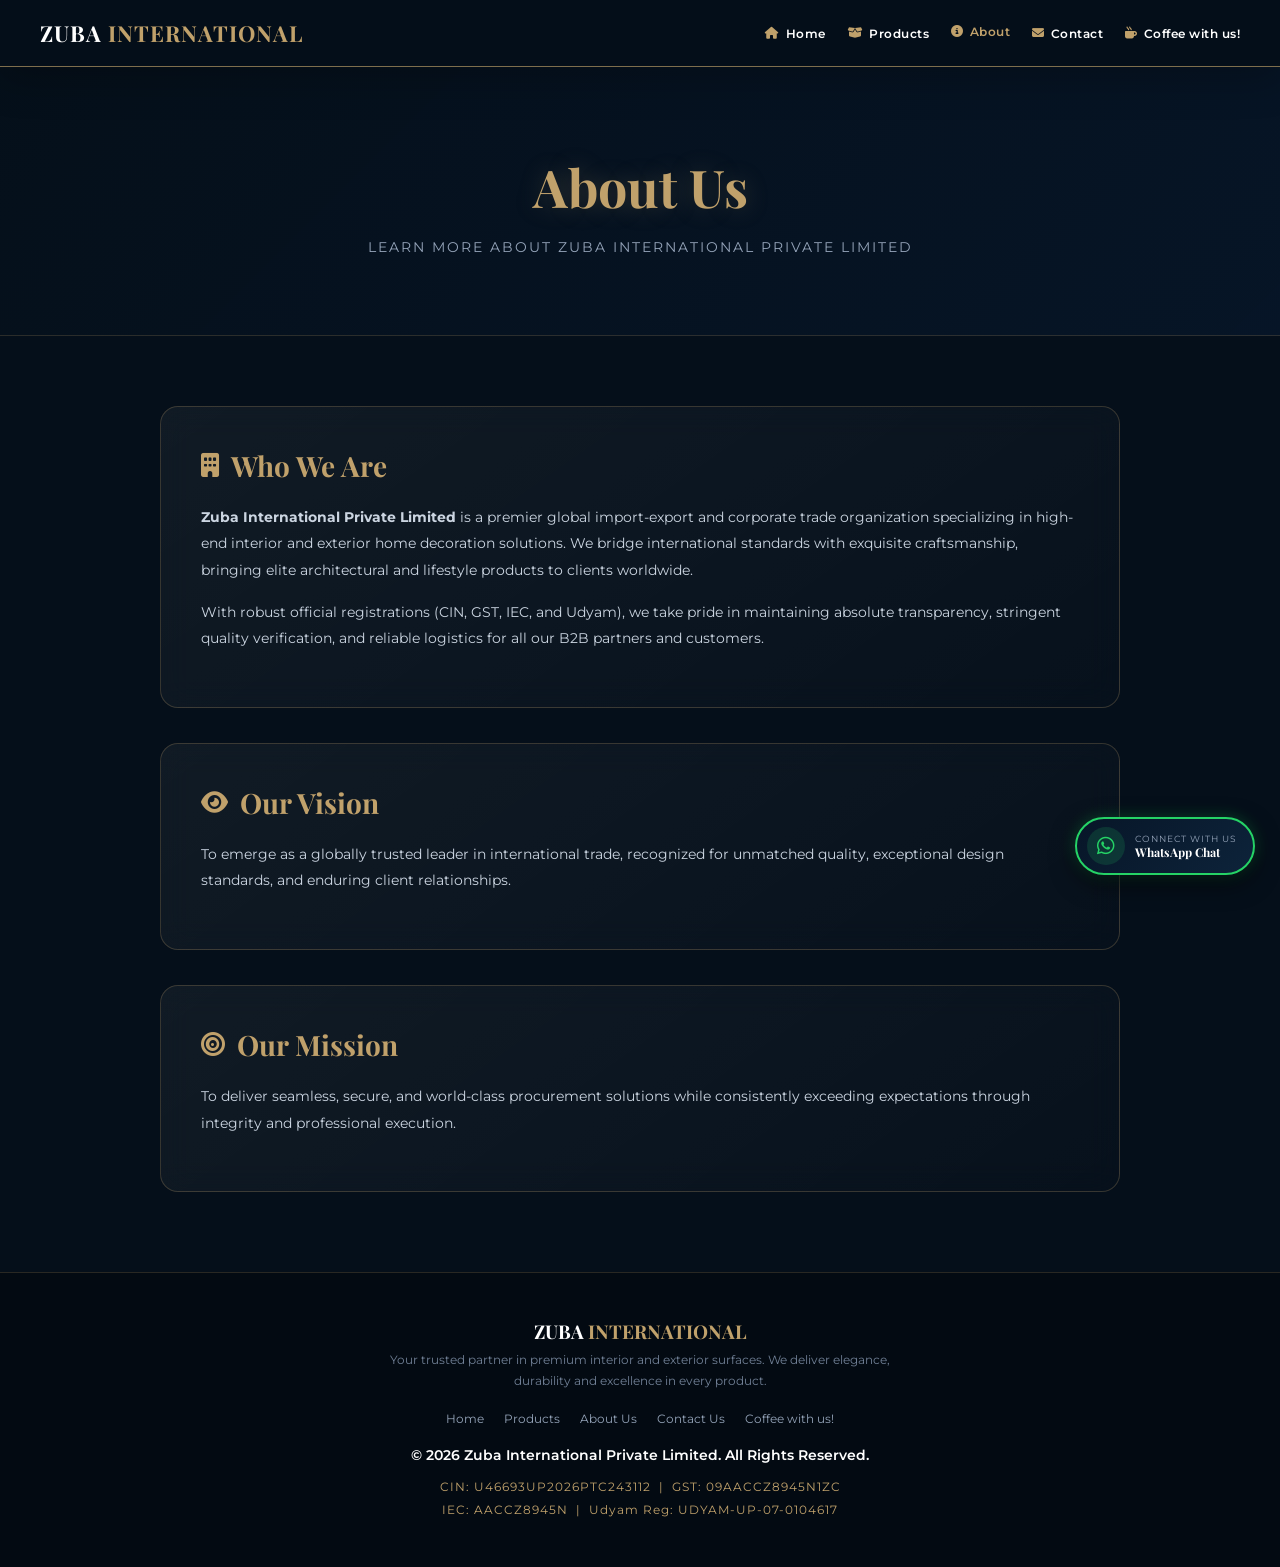
==== commit 8e4c65f4: "Update about.html" ====
--- a/about.html
+++ b/about.html
@@ -1,129 +1,190 @@
 <!DOCTYPE html>
 <html lang="en">
 <head>
-    <meta charset="UTF-8">
-    <meta name="viewport" content="width=device-width, initial-scale=1.0">
-    <title>Zuba International | About Us</title>
-    <link href="https://fonts.googleapis.com/css2?family=Montserrat:wght@400;500;600;700&family=Playfair+Display:wght@600;700&display=swap" rel="stylesheet">
-    <link rel="stylesheet" href="https://cdnjs.cloudflare.com/ajax/libs/font-awesome/6.4.0/css/all.min.css">
-    <style>
-        * { box-sizing: border-box; margin: 0; padding: 0; }
-        body, html { width: 100%; font-family: 'Montserrat', sans-serif; background: #050f1a; color: #ffffff; overflow-x: hidden; }
-        
-        /* Luxury Header */
-        header { background: rgba(5, 15, 26, 0.92); padding: 18px 30px; border-bottom: 2px solid #c0a16b; position: sticky; top: 0; z-index: 1000; backdrop-filter: blur(10px); }
-        .nav-container { max-width: 1200px; margin: 0 auto; display: flex; justify-content: space-between; align-items: center; }
-        .logo { font-weight: 700; font-size: 22px; color: white; text-decoration: none; letter-spacing: 1px; }
-        .logo span { color: #c0a16b; }
-        
-        #menu-toggle { display: none; color: #c0a16b; font-size: 24px; cursor: pointer; }
-        .nav-menu { display: flex; gap: 25px; list-style: none; }
-        .nav-menu a { color: #fff; text-decoration: none; font-size: 13px; font-weight: 600; letter-spacing: 1px; display: flex; align-items: center; gap: 8px; transition: 0.3s; }
-        .nav-menu a i { color: #c0a16b; }
-        .nav-menu a:hover { color: #c0a16b; }
+<meta charset="UTF-8">
+<meta name="viewport" content="width=device-width, initial-scale=1.0">
+<title>Zuba International | About Us</title>
+<link href="https://fonts.googleapis.com/css2?family=Montserrat:wght@400;500;600;700&family=Playfair+Display:wght@600;700&display=swap" rel="stylesheet">
+<link rel="stylesheet" href="https://cdnjs.cloudflare.com/ajax/libs/font-awesome/6.4.0/css/all.min.css">
+<style>
+*{box-sizing:border-box;margin:0;padding:0}
+body{font-family:'Montserrat',sans-serif;background:#050f1a;color:#fff;overflow-x:hidden}
 
-        /* Page Banner */
-        .page-banner { padding: 70px 20px; text-align: center; background: linear-gradient(to bottom, #050f1a, #071628); border-bottom: 1px solid rgba(192, 161, 107, 0.2); }
-        .page-banner h1 { font-family: 'Playfair Display', serif; font-size: 40px; color: #c0a16b; margin-bottom: 10px; }
-        .page-banner p { color: #94a3b8; font-size: 15px; letter-spacing: 1px; }
+header{
+  position:sticky;
+  top:0;
+  z-index:1000;
+  background:rgba(5,15,26,.92);
+  padding:18px 30px;
+  border-bottom:1px solid rgba(192,161,107,.65);
+  backdrop-filter:blur(15px);
+  box-shadow:0 10px 40px rgba(0,0,0,.25);
+}
+.nav-container{max-width:1200px;margin:auto;display:flex;align-items:center;justify-content:space-between}
+.logo{color:#fff;text-decoration:none;font-size:22px;font-weight:700;letter-spacing:1px;font-family:'Playfair Display',serif;}
+.logo span{color:#c0a16b}
+.nav-menu{display:flex;align-items:center;gap:22px;list-style:none}
+.nav-menu a{color:#fff;text-decoration:none;font-size:12px;font-weight:600;letter-spacing:0.5px;display:flex;align-items:center;gap:6px;transition:.35s}
+.nav-menu a i{color:#c0a16b}
+.nav-menu a:hover, .nav-menu a.active{color:#c0a16b;transform:translateY(-2px)}
+#menu-toggle{display:none;color:#c0a16b;font-size:25px;cursor:pointer}
 
-        /* About Content Section */
-        .about-section { max-width: 1000px; margin: 60px auto; padding: 0 20px; line-height: 1.8; }
-        .about-card { background: rgba(255, 255, 255, 0.02); backdrop-filter: blur(12px); border: 1px solid rgba(192, 161, 107, 0.25); padding: 50px; border-radius: 10px; margin-bottom: 40px; }
-        .about-card h2 { font-family: 'Playfair Display', serif; font-size: 28px; color: #c0a16b; margin-bottom: 20px; }
-        .about-card p { font-size: 15px; color: #cbd5e1; margin-bottom: 20px; }
+.page-banner{padding:85px 20px 75px;text-align:center;background:linear-gradient(135deg,rgba(5,15,26,.96),rgba(7,22,40,.9));border-bottom:1px solid rgba(192,161,107,.2)}
+.page-banner h1{font-family:'Playfair Display',serif;font-size:clamp(32px,5vw,52px);color:#c0a16b;margin-bottom:15px;text-shadow:0 0 25px rgba(192,161,107,.25)}
+.page-banner p{color:#94a3b8;font-size:14px;letter-spacing:2px;line-height:1.7}
 
-        .vision-mission { display: grid; grid-template-columns: repeat(auto-fit, minmax(300px, 1fr)); gap: 30px; margin-top: 40px; }
-        .vm-box { background: rgba(255, 255, 255, 0.02); backdrop-filter: blur(12px); border: 1px solid rgba(192, 161, 107, 0.25); padding: 40px 30px; border-radius: 10px; }
-        .vm-box i { font-size: 36px; color: #c0a16b; margin-bottom: 20px; display: block; }
-        .vm-box h3 { font-family: 'Playfair Display', serif; font-size: 22px; color: #fff; margin-bottom: 15px; }
-        .vm-box p { font-size: 14px; color: #cbd5e1; line-height: 1.7; }
+.about-section{max-width:1000px;margin:70px auto;padding:0 20px;}
+.about-card{
+  background:linear-gradient(145deg, rgba(255,255,255,.05), rgba(255,255,255,.01));
+  border:1px solid rgba(192,161,107,.25);
+  border-radius:18px;
+  padding:40px;
+  margin-bottom:35px;
+  backdrop-filter:blur(15px);
+}
+.about-card h2{
+  font-family:'Playfair Display',serif;
+  font-size:28px;
+  color:#c0a16b;
+  margin-bottom:20px;
+  display:flex;
+  align-items:center;
+  gap:12px;
+}
+.about-card h2 i{font-size:24px;}
+.about-card p{
+  color:#cbd5e1;
+  font-size:14px;
+  line-height:1.9;
+  margin-bottom:15px;
+}
 
-        /* Professional Footer */
-        footer { background: #030a12; border-top: 1px solid rgba(192, 161, 107, 0.2); padding: 50px 20px; text-align: center; margin-top: 80px; }
-        .footer-content { max-width: 900px; margin: 0 auto; line-height: 1.8; }
-        .copyright { color: #ffffff; font-weight: 600; margin-bottom: 15px; font-size: 14px; letter-spacing: 0.5px; }
-        .company-details { color: #c0a16b; font-size: 12px; letter-spacing: 1px; line-height: 1.8; }
+/* Footer */
+footer{background:#030a12;border-top:1px solid rgba(192,161,107,.2);padding:45px 20px;text-align:center;margin-top:80px}
+.footer-logo{color:#fff;font-size:19px;font-weight:700;margin-bottom:6px;font-family:'Playfair Display',serif;}
+.footer-logo span{color:#c0a16b}
+.footer-description{max-width:550px;margin:0 auto 20px;color:#718096;font-size:12px;line-height:1.7}
+.footer-links{display:flex;justify-content:center;gap:20px;flex-wrap:wrap;margin-bottom:20px}
+.footer-links a{color:#94a3b8;text-decoration:none;font-size:12px}
+.footer-links a:hover{color:#c0a16b}
+.copyright{font-size:14px;font-weight:600;margin-bottom:12px}
+.company-details{color:#c0a16b;font-size:12px;letter-spacing:1px;line-height:1.9}
 
-        /* WhatsApp Floating Button */
-        .whatsapp-float { position: fixed; bottom: 25px; right: 25px; background-color: #25d366; color: white; border-radius: 50%; font-size: 32px; width: 60px; height: 60px; display: flex; justify-content: center; align-items: center; z-index: 2000; box-shadow: 0 4px 20px rgba(0,0,0,0.5); transition: 0.3s; }
-        .whatsapp-float:hover { transform: scale(1.1); }
+/* Animated WhatsApp Floating Widget */
+.whatsapp-float{
+  position:fixed;
+  bottom:25px;
+  right:25px;
+  background:linear-gradient(135deg, #071628 0%, #0d233a 100%);
+  border:2px solid #25d366;
+  border-radius:35px;
+  padding:8px 16px 8px 10px;
+  display:flex;
+  align-items:center;
+  gap:10px;
+  cursor:pointer;
+  z-index:2000;
+  box-shadow:0 8px 25px rgba(0,0,0,0.6), 0 0 15px rgba(37, 211, 102, 0.3);
+  animation: widgetFloat 3s ease-in-out infinite;
+  transition: 0.3s;
+  text-decoration: none;
+}
+.whatsapp-float:hover{ transform: scale(1.06); border-color: #fff; }
+.whatsapp-icon-box{
+  width:38px;
+  height:38px;
+  background:rgba(37, 211, 102, 0.15);
+  border-radius:50%;
+  display:flex;
+  justify-content:center;
+  align-items:center;
+  font-size:20px;
+  color:#25d366;
+  animation: cupTilt 2s ease-in-out infinite;
+}
+.whatsapp-text-content{ display:flex; flex-direction:column; text-align:left; }
+.whatsapp-text-top{ font-size:9px; color:#94a3b8; letter-spacing:1px; text-transform:uppercase; }
+.whatsapp-text-main{ font-size:12px; color:#fff; font-weight:700; font-family:'Playfair Display',serif; }
 
-        /* Mobile Responsive */
-        @media (max-width: 768px) {
-            #menu-toggle { display: block; }
-            .nav-menu { display: none; flex-direction: column; position: absolute; top: 65px; left: 0; width: 100%; background: #050f1a; padding: 25px 0; border-bottom: 2px solid #c0a16b; text-align: center; }
-            .nav-menu.active { display: flex; }
-            .page-banner h1 { font-size: 30px; }
-            .about-card { padding: 30px 20px; }
-        }
-    </style>
+@keyframes widgetFloat { 0%, 100% { transform: translateY(0); } 50% { transform: translateY(-7px); } }
+@keyframes cupTilt { 0%, 100% { transform: rotate(0deg); } 25% { transform: rotate(-5deg); } 75% { transform: rotate(5deg); } }
+
+@media(max-width:768px){
+  header{padding:16px 20px}
+  #menu-toggle{display:block}
+  .nav-menu{display:none;position:absolute;top:68px;left:0;width:100%;flex-direction:column;gap:22px;padding:25px;background:rgba(5,15,26,.98);border-bottom:2px solid #c0a16b;text-align:center;}
+  .nav-menu.active{display:flex}
+  .nav-menu a{justify-content:center}
+  .whatsapp-float{width:auto; padding:6px 14px 6px 8px; right:15px; bottom:15px;}
+}
+</style>
 </head>
 <body>
 
-    <!-- Header Navigation -->
-    <header>
-        <div class="nav-container">
-            <a href="index.html" class="logo">ZUBA <span>INTERNATIONAL</span></a>
-            <div id="menu-toggle"><i class="fa-solid fa-bars"></i></div>
-            <nav class="nav-menu" id="nav-menu">
-                <a href="index.html"><i class="fa-solid fa-house"></i> HOME</a>
-                <a href="products.html"><i class="fa-solid fa-box-open"></i> PRODUCTS</a>
-                <a href="about.html"><i class="fa-solid fa-circle-info"></i> ABOUT</a>
-                <a href="contact.html"><i class="fa-solid fa-envelope"></i> CONTACT</a>
-            </nav>
-        </div>
-    </header>
+<header>
+  <div class="nav-container">
+    <a href="index.html" class="logo">ZUBA <span>INTERNATIONAL</span></a>
+    <div id="menu-toggle"><i class="fa-solid fa-bars"></i></div>
+    <nav class="nav-menu" id="nav-menu">
+      <a href="index.html"><i class="fa-solid fa-house"></i> Home</a>
+      <a href="products.html"><i class="fa-solid fa-box-open"></i> Products</a>
+      <a href="about.html" class="active"><i class="fa-solid fa-circle-info"></i> About</a>
+      <a href="contact.html"><i class="fa-solid fa-envelope"></i> Contact</a>
+      <a href="coffee.html"><i class="fa-solid fa-mug-hot"></i> Coffee with us!</a>
+    </nav>
+  </div>
+</header>
 
-    <!-- Page Banner -->
-    <div class="page-banner">
-        <h1>About Zuba International</h1>
-        <p>DEFINING EXCELLENCE IN GLOBAL TRADE & DECOR SOLUTIONS</p>
-    </div>
+<section class="page-banner">
+  <h1>About Us</h1>
+  <p>LEARN MORE ABOUT ZUBA INTERNATIONAL PRIVATE LIMITED</p>
+</section>
 
-    <!-- About Main Content -->
-    <section class="about-section">
-        <div class="about-card">
-            <h2>Who We Are</h2>
-            <p><strong>Zuba International Private Limited</strong> is a premier global import-export and corporate trade organization specializing in high-end interior and exterior home decoration solutions. We bridge international standards with exquisite craftsmanship, bringing elite architectural and lifestyle products to clients worldwide.</p>
-            <p>With robust official registrations (CIN, GST, IEC, and Udyam), we take pride in maintaining absolute transparency, stringent quality verification, and reliable logistics for all our B2B partners and customers.</p>
-        </div>
+<section class="about-section">
+  <div class="about-card">
+    <h2><i class="fa-solid fa-building"></i> Who We Are</h2>
+    <p><strong>Zuba International Private Limited</strong> is a premier global import-export and corporate trade organization specializing in high-end interior and exterior home decoration solutions. We bridge international standards with exquisite craftsmanship, bringing elite architectural and lifestyle products to clients worldwide.</p>
+    <p>With robust official registrations (CIN, GST, IEC, and Udyam), we take pride in maintaining absolute transparency, stringent quality verification, and reliable logistics for all our B2B partners and customers.</p>
+  </div>
 
-        <div class="vision-mission">
-            <div class="vm-box">
-                <i class="fa-solid fa-eye"></i>
-                <h3>Our Vision</h3>
-                <p>To emerge as a globally trusted leader in international trade, recognized for unmatched quality, exceptional design standards, and enduring client relationships.</p>
-            </div>
-            <div class="vm-box">
-                <i class="fa-solid fa-bullseye"></i>
-                <h3>Our Mission</h3>
-                <p>To deliver seamless, secure, and world-class procurement solutions while consistently exceeding expectations through integrity and professional execution.</p>
-            </div>
-        </div>
-    </section>
+  <div class="about-card">
+    <h2><i class="fa-solid fa-eye"></i> Our Vision</h2>
+    <p>To emerge as a globally trusted leader in international trade, recognized for unmatched quality, exceptional design standards, and enduring client relationships.</p>
+  </div>
 
-    <!-- Professional Footer -->
-    <footer>
-        <div class="footer-content">
-            <p class="copyright">&copy; 2026 Zuba International Private Limited. All Rights Reserved.</p>
-            <p class="company-details">
-                CIN: U46693UP2026PTC243112 &nbsp;|&nbsp; GST: 09AACCZ8945N1ZC<br>
-                IEC: AACCZ8945N &nbsp;|&nbsp; Udyam Reg: UDYAM-UP-07-0104617
-            </p>
-        </div>
-    </footer>
+  <div class="about-card">
+    <h2><i class="fa-solid fa-bullseye"></i> Our Mission</h2>
+    <p>To deliver seamless, secure, and world-class procurement solutions while consistently exceeding expectations through integrity and professional execution.</p>
+  </div>
+</section>
 
-    <!-- WhatsApp Button -->
-    <a href="https://wa.me/919278246138" class="whatsapp-float" target="_blank" rel="noopener noreferrer">
-        <i class="fa-brands fa-whatsapp"></i>
-    </a>
+<footer>
+  <div class="footer-logo">ZUBA <span>INTERNATIONAL</span></div>
+  <p class="footer-description">Your trusted partner in premium interior and exterior surfaces. We deliver elegance, durability and excellence in every product.</p>
+  <div class="footer-links">
+    <a href="index.html">Home</a>
+    <a href="products.html">Products</a>
+    <a href="about.html">About Us</a>
+    <a href="contact.html">Contact Us</a>
+    <a href="coffee.html">Coffee with us!</a>
+  </div>
+  <p class="copyright">&copy; 2026 Zuba International Private Limited. All Rights Reserved.</p>
+  <p class="company-details">
+    CIN: U46693UP2026PTC243112 &nbsp;|&nbsp; GST: 09AACCZ8945N1ZC<br>
+    IEC: AACCZ8945N &nbsp;|&nbsp; Udyam Reg: UDYAM-UP-07-0104617
+  </p>
+</footer>
 
-    <!-- Mobile Menu Script -->
-    <script>
-        document.getElementById('menu-toggle').onclick = function() {
-            document.getElementById('nav-menu').classList.toggle('active');
-        };
-    </script>
+<a href="https://wa.me/919278246138" class="whatsapp-float" target="_blank" rel="noopener noreferrer">
+  <div class="whatsapp-icon-box"><i class="fa-brands fa-whatsapp"></i></div>
+  <div class="whatsapp-text-content">
+    <span class="whatsapp-text-top">CONNECT WITH US</span>
+    <span class="whatsapp-text-main">WhatsApp Chat</span>
+  </div>
+</a>
+
+<script>
+document.getElementById('menu-toggle').onclick=function(){document.getElementById('nav-menu').classList.toggle('active');};
+</script>
 </body>
 </html>
